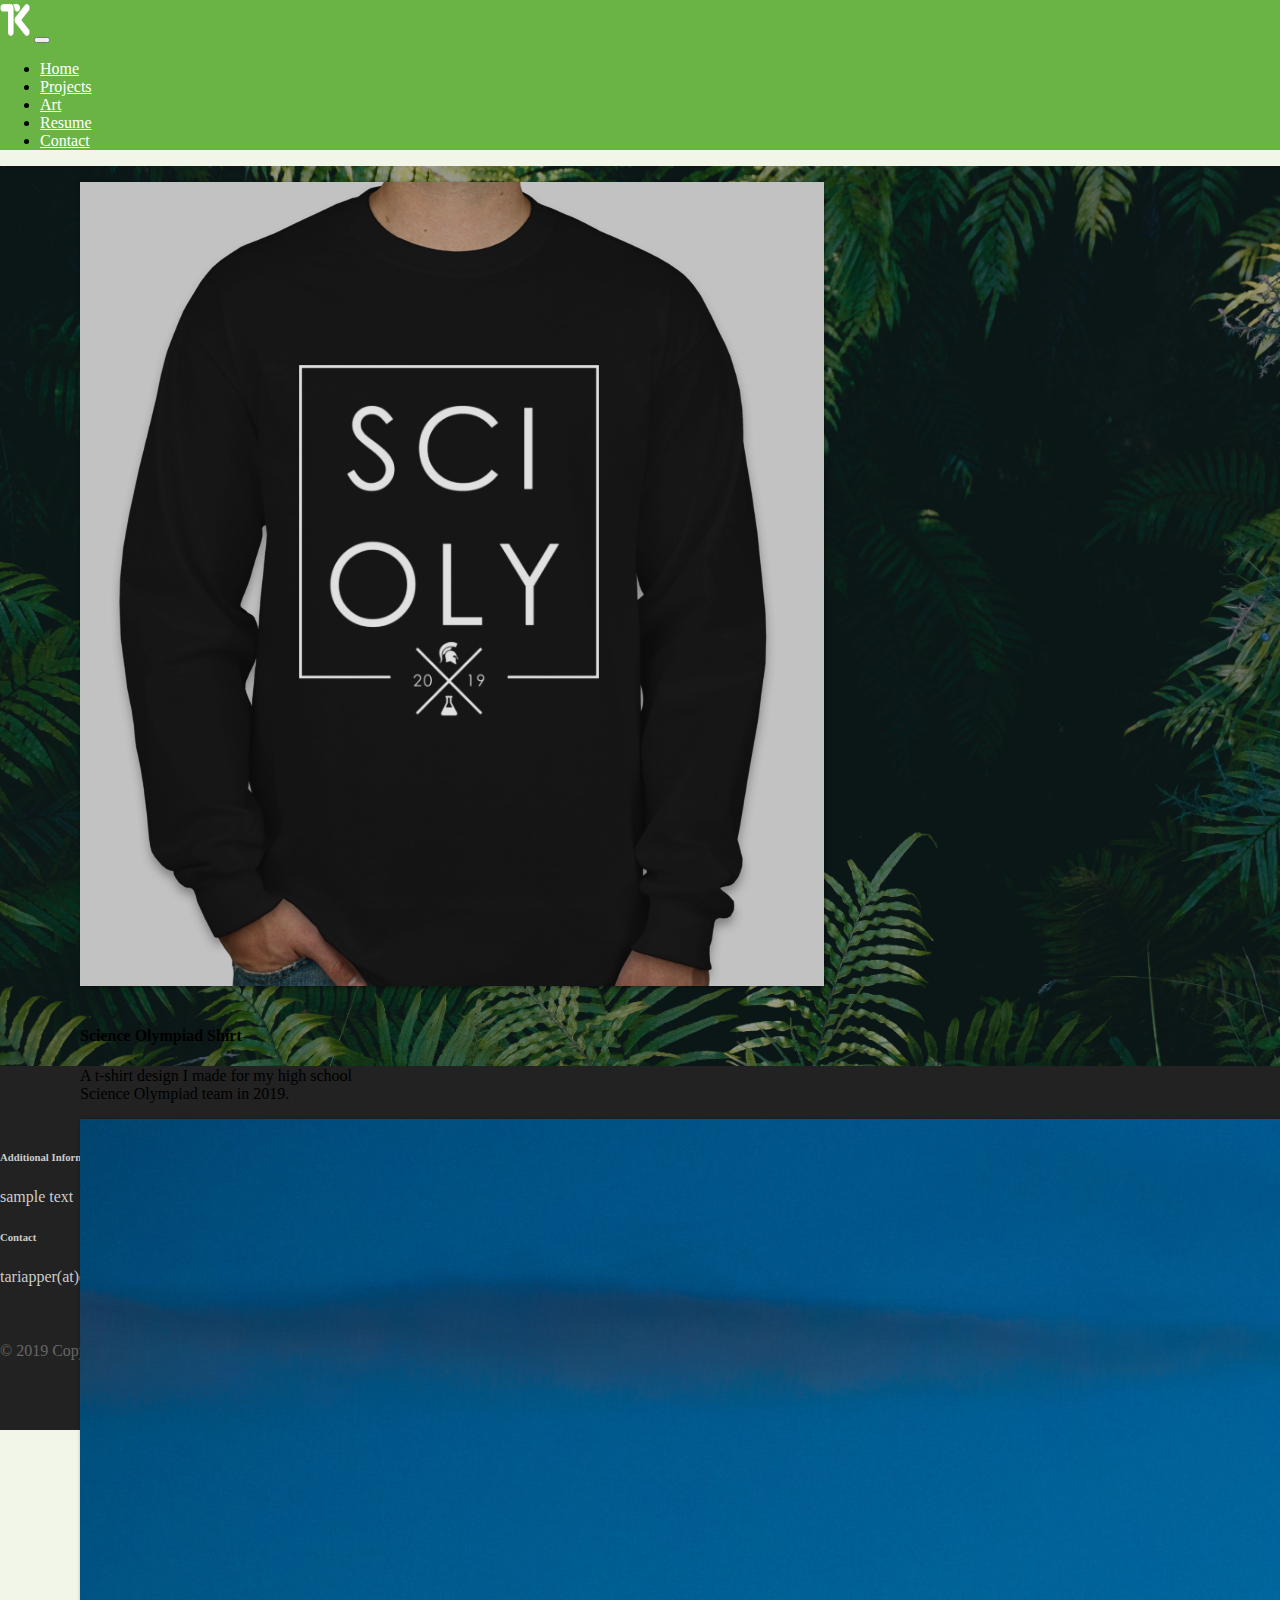
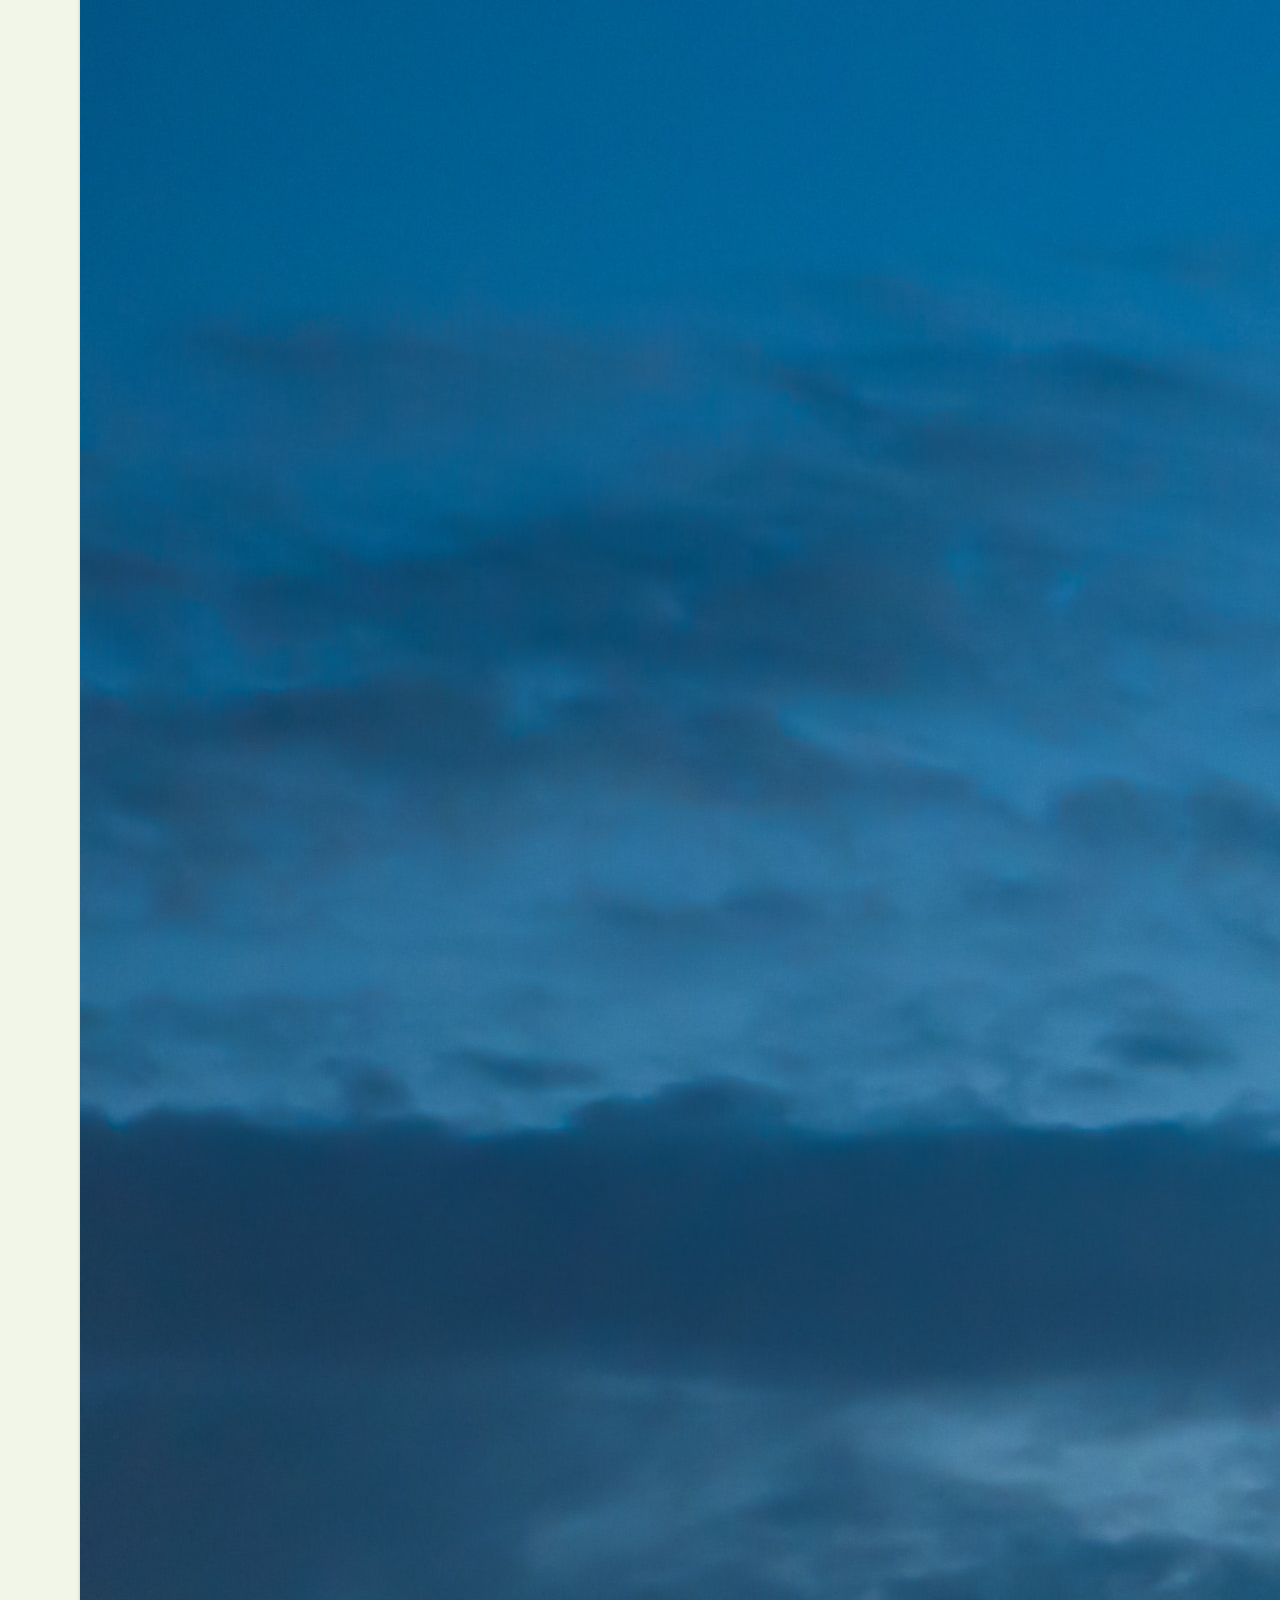
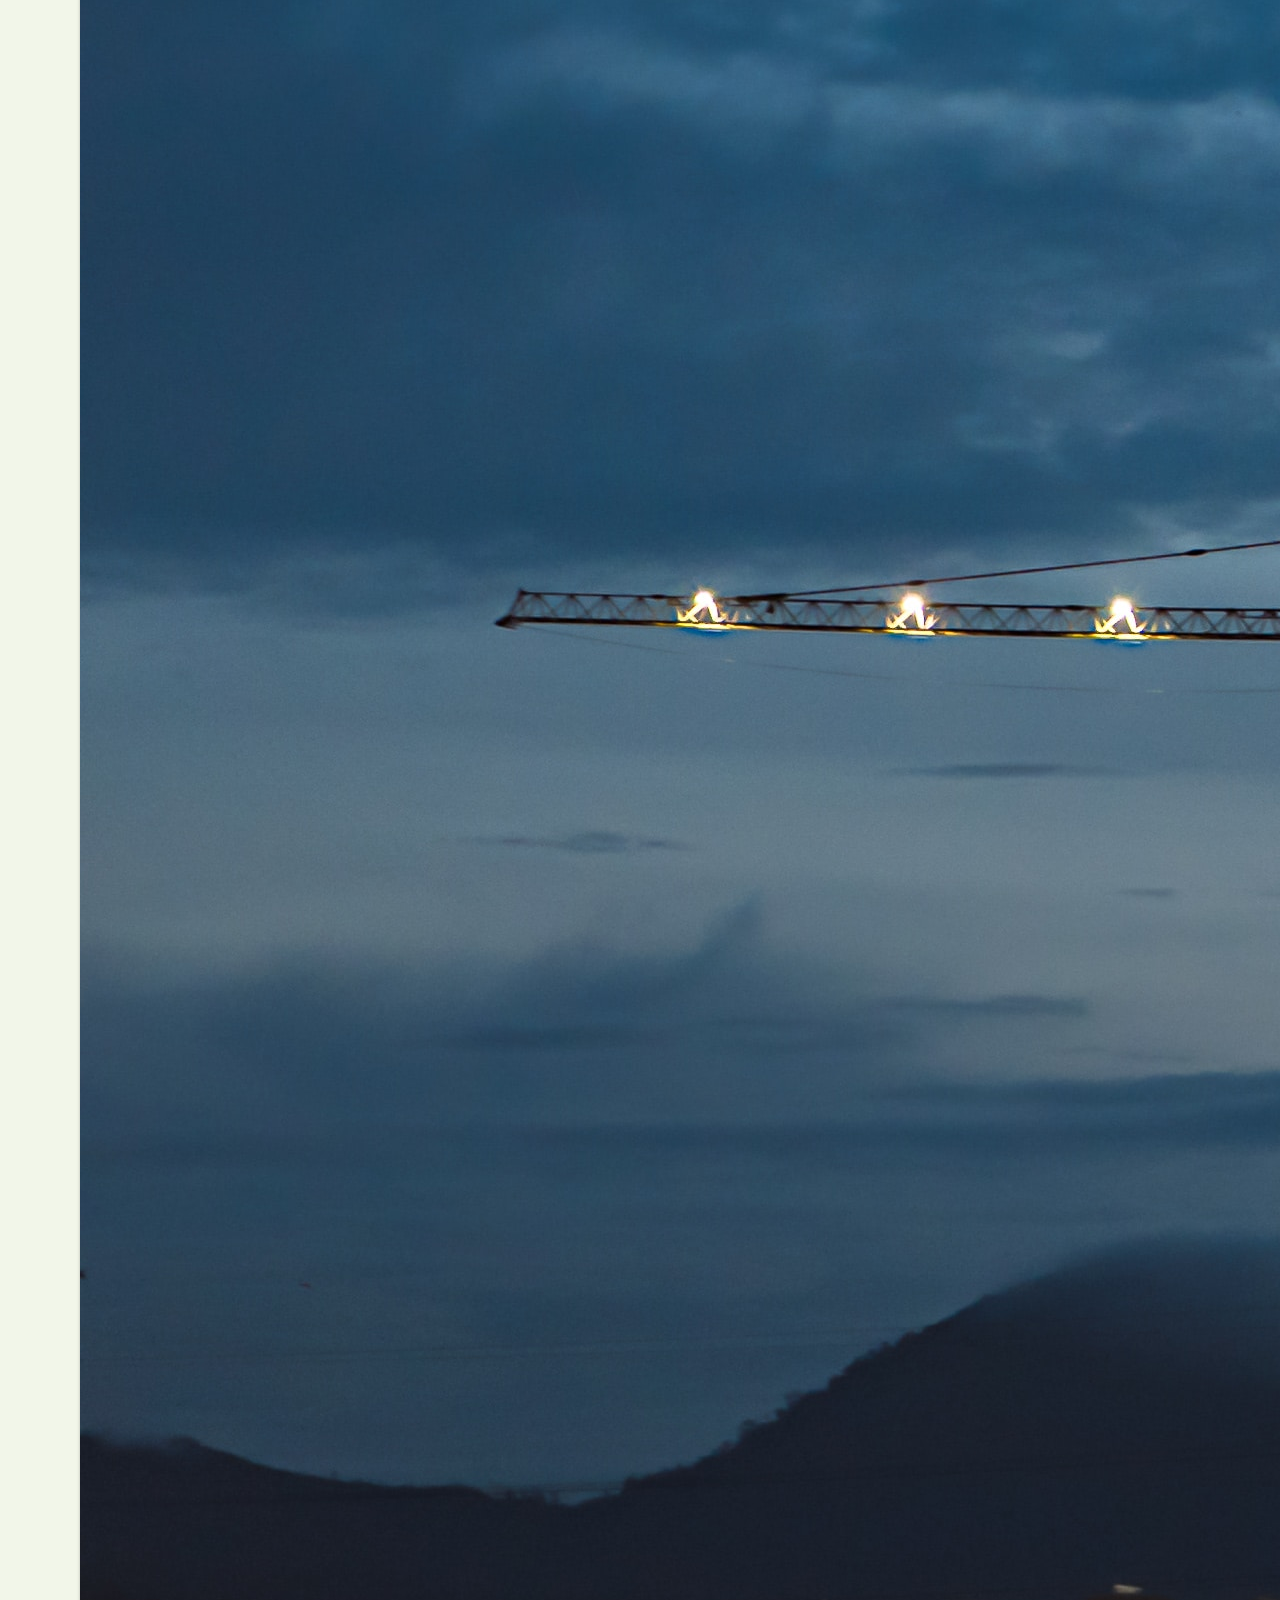
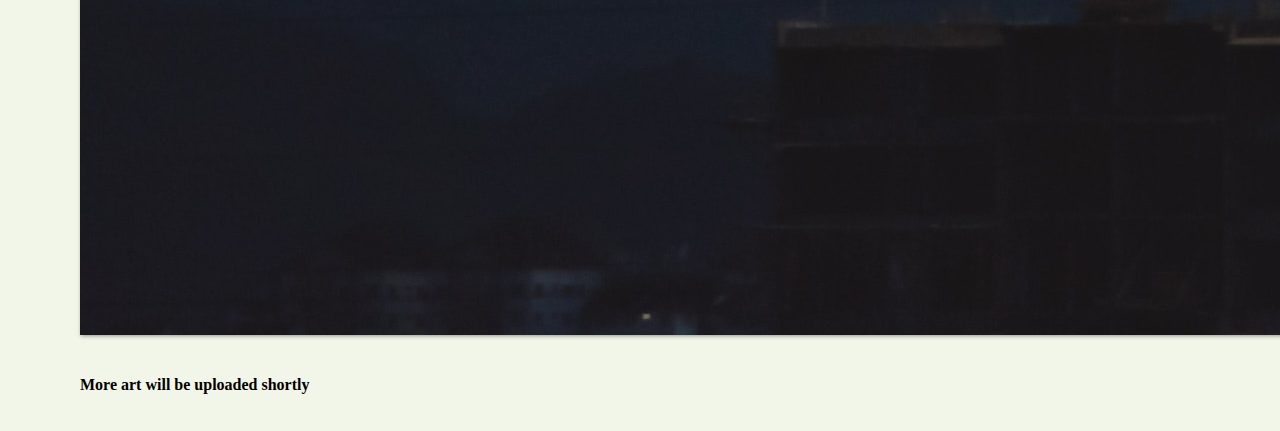
==== art.html @ a6d05938 "many changes" ====
<!DOCTYPE html>
<html lang="en">
<head>

	<title>My Portfolio</title>
	<meta charset="utf-8">
	<meta name="viewport"  content="width=device-width", intial-scale=1>
	<link rel="stylesheet" href="https://stackpath.bootstrapcdn.com/bootstrap/4.1.3/css/bootstrap.min.css" integrity="sha384-MCw98/SFnGE8fJT3GXwEOngsV7Zt27NXFoaoApmYm81iuXoPkFOJwJ8ERdknLPMO" crossorigin="anonymous">
	<link rel="stylesheet" type="text/css" href="main.css">

</head>

<body>
	<!--TODO: put navbar in hamburger button-->
	<nav class="navbar navbar-fixed-top navbar-expand-md">
	<img class="navbar-brand" src="images/logo.png" width="30" height="40" alt="">
	  <button class="navbar-toggler navbar-dark" type="button" data-toggle="collapse" data-target="#main-navigation">
	    <span class="navbar-toggler-icon"></span>
	  </button>
	  <div class="collapse navbar-collapse" id="main-navigation">
	    <ul class="navbar-nav">
	      <li class="nav-item">
	        <a class="nav-link" href="index.html">Home</a>
	      </li>
	      <li class="nav-item">
	        <a class="nav-link" href="projects.html">Projects</a>
	      </li>
	      <li class="nav-item">
	        <a class="nav-link" href="art.html">Art</a>
	      </li>
	      <li class="nav-item">
	        <a class="nav-link" href="resume/tariq_kariapper-resume.pdf" target="blank">Resume</a>
	      </li>
	      <li class="nav-item">
	        <a class="nav-link" href="#">Contact</a>
	      </li>
	    </ul>
	  </div>
	</nav>	

	<header class="page-header header container-fluid">
		<div class="overlay"></div>
		<div class="container features">
		 	<div class="row">
		    <div class="container">
			    <div class="row">
			        <div class="col-sm-4">
			        	<div class="card" style="width: 18rem;">
					 		<img class="card-img-top" src="images/scioly.png" alt="Card image cap">
					  		<div class="card-body">
					    		<h4 class="card-text">Science Olympiad Shirt</h4>
					    		<p class="card-text">A t-shirt design I made for my high school Science Olympiad team in 2019.</p>
			  				</div>
						</div>
					</div>
		        	<div class="col-sm-4">
		        	<div class="col-sm-4">
			        	<div class="card" style="width: 18rem;">
					 		<img class="card-img-top" src="images/construction.jpg" alt="Card image cap">
					  		<div class="card-body">
					    		<h4 class="card-text">More art will be uploaded shortly</h4>
			  				</div>
						</div>
					</div>
					<!--</div>
		        	<div class="col-sm-4">
		        		<div class="col-sm-4">
			        		<div class="card" style="width: 18rem;">
					 			<img class="card-img-top" src="" alt="Card image cap">
					  			<div class="card-body">
					    			<h4 class="card-text">heim fun run</h4>
					    			<a href="#" class="btn btn-primary">Source code</a>
				  				</div>
							</div>
						</div>
			       	</div>-->
		    </div>
			    <!--<div class="row">
			        <div class="col-sm-4"><p>sample text</p></div>
			        <div class="col-sm-4"><p>sample text</p></div>
			        <div class="col-sm-4"><p>sample text</p></div>
			    </div>-->
			</div>  
		</div> 
		</div>
	</header>

	

 	<footer class="page-footer">
		<div class="container">
			<div class="row">
				<div class="col-lg-8 col-md-8 col-sm-12">
					<h6 class="text-uppercase font-weight-bold">Additional Information</h6>
					<p>sample text</p>
				</div>
				<div class="col-lg-4 col-md-4 col-sm-12">
					<h6 class="text-uppercase font-weight-bold">Contact</h6>
					<p>tariapper(at)outlook.com</p>
				</div>
			</div>
		</div>
		<div class="footer-copyright text-center">© 2019 Copyright: Tariq Kariapper</div>
	</footer>

<script src="https://code.jquery.com/jquery-3.3.1.slim.min.js" integrity="sha384-q8i/X+965DzO0rT7abK41JStQIAqVgRVzpbzo5smXKp4YfRvH+8abtTE1Pi6jizo" crossorigin="anonymous"></script>
<script src="https://stackpath.bootstrapcdn.com/bootstrap/4.1.3/js/bootstrap.min.js" integrity="sha384-ChfqqxuZUCnJSK3+MXmPNIyE6ZbWh2IMqE241rYiqJxyMiZ6OW/JmZQ5stwEULTy" crossorigin="anonymous"></script>
<script src="main.js"></script>
</body>
</html>
---- main.css ----
body {
  padding: 0;
  margin: 0;
  background: #f2f6e9;
}
/*--- navigation bar ---*/
.navbar {
  background:#6ab446;
}
.nav-link,
.navbar-brand {
  color: #fff;
  cursor: pointer;
}
.nav-link {
  margin-right: 1em !important;
}
.nav-link:hover {
  color: #000;
}
.navbar-collapse {
  justify-content: flex-end;
}
.header {
  background-image: url('images/background.jpg');
  background-size: cover;
  background-position: center;
  position: relative;
}
.overlay {
  position: absolute;
  min-height: 100%;
  min-width: 100%;
  left: 0;
  top: 0;
  background: rgba(0, 0, 0, 0.3);
}
.description {
  left: 50%;
  position: absolute;
  top: 45%;
  transform: translate(-50%, -55%);
  text-align: center;
}
.description h1 {
  color: #6ab446;
}
.description p {
  color: #fff;
  font-size: 1.3rem;
  line-height: 1.5;
 } 
.description button {
  border:1px solid #6ab446;
  background:#6ab446;
  border-radius: 0;
  color:#fff;
}
.description button:hover {
  border:1px solid #fff;
  background:#fff;
  color:#000;
}
.features {
  margin: 0 4em 4em;
  padding: 1em;
  position: relative;
}
.feature-title {
  color: #333;
  font-size: 1.3rem;
  font-weight: 700;
  margin-bottom: 20px;
  text-transform: uppercase;
}
.features img {
  -webkit-box-shadow: 1px 1px 4px rgba(0, 0, 0, 0.4);
  -moz-box-shadow: 1px 1px 4px rgba(0, 0, 0, 0.4);
  box-shadow: 1px 1px 4px rgba(0, 0, 0, 0.4);
  margin-bottom: 16px;
}
.features .form-control,
.features input {
    border-radius: 0;
}
.features .btn {
  background-color: #589b37;
  border: 1px solid #589b37;
  color: #fff;
  margin-top: 20px;
}
.features .btn:hover {
  background-color: #333;
  border: 1px solid #333;
}
.page-footer {
  background-color: #222;
  color: #ccc;
  padding: 60px 0 30px;
}
.footer-copyright {
  color: #666;
  padding: 40px 0;
}
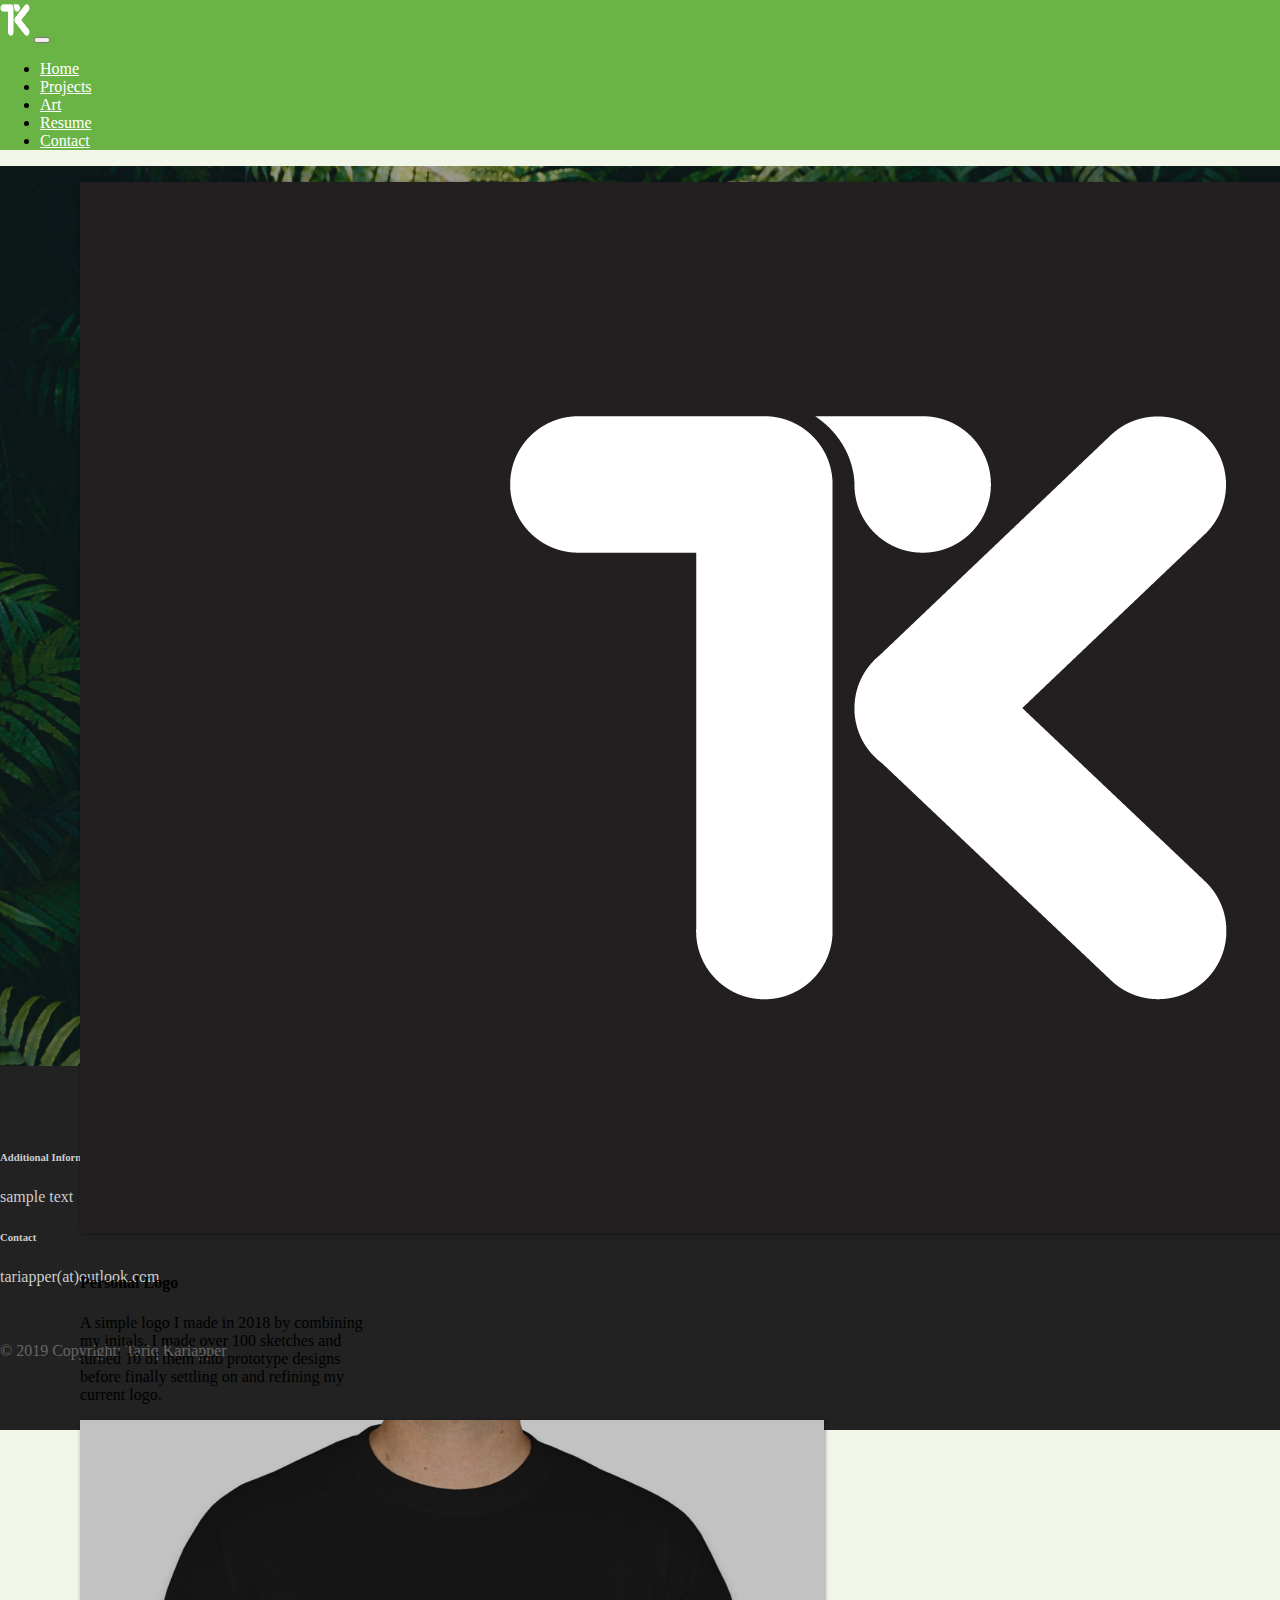
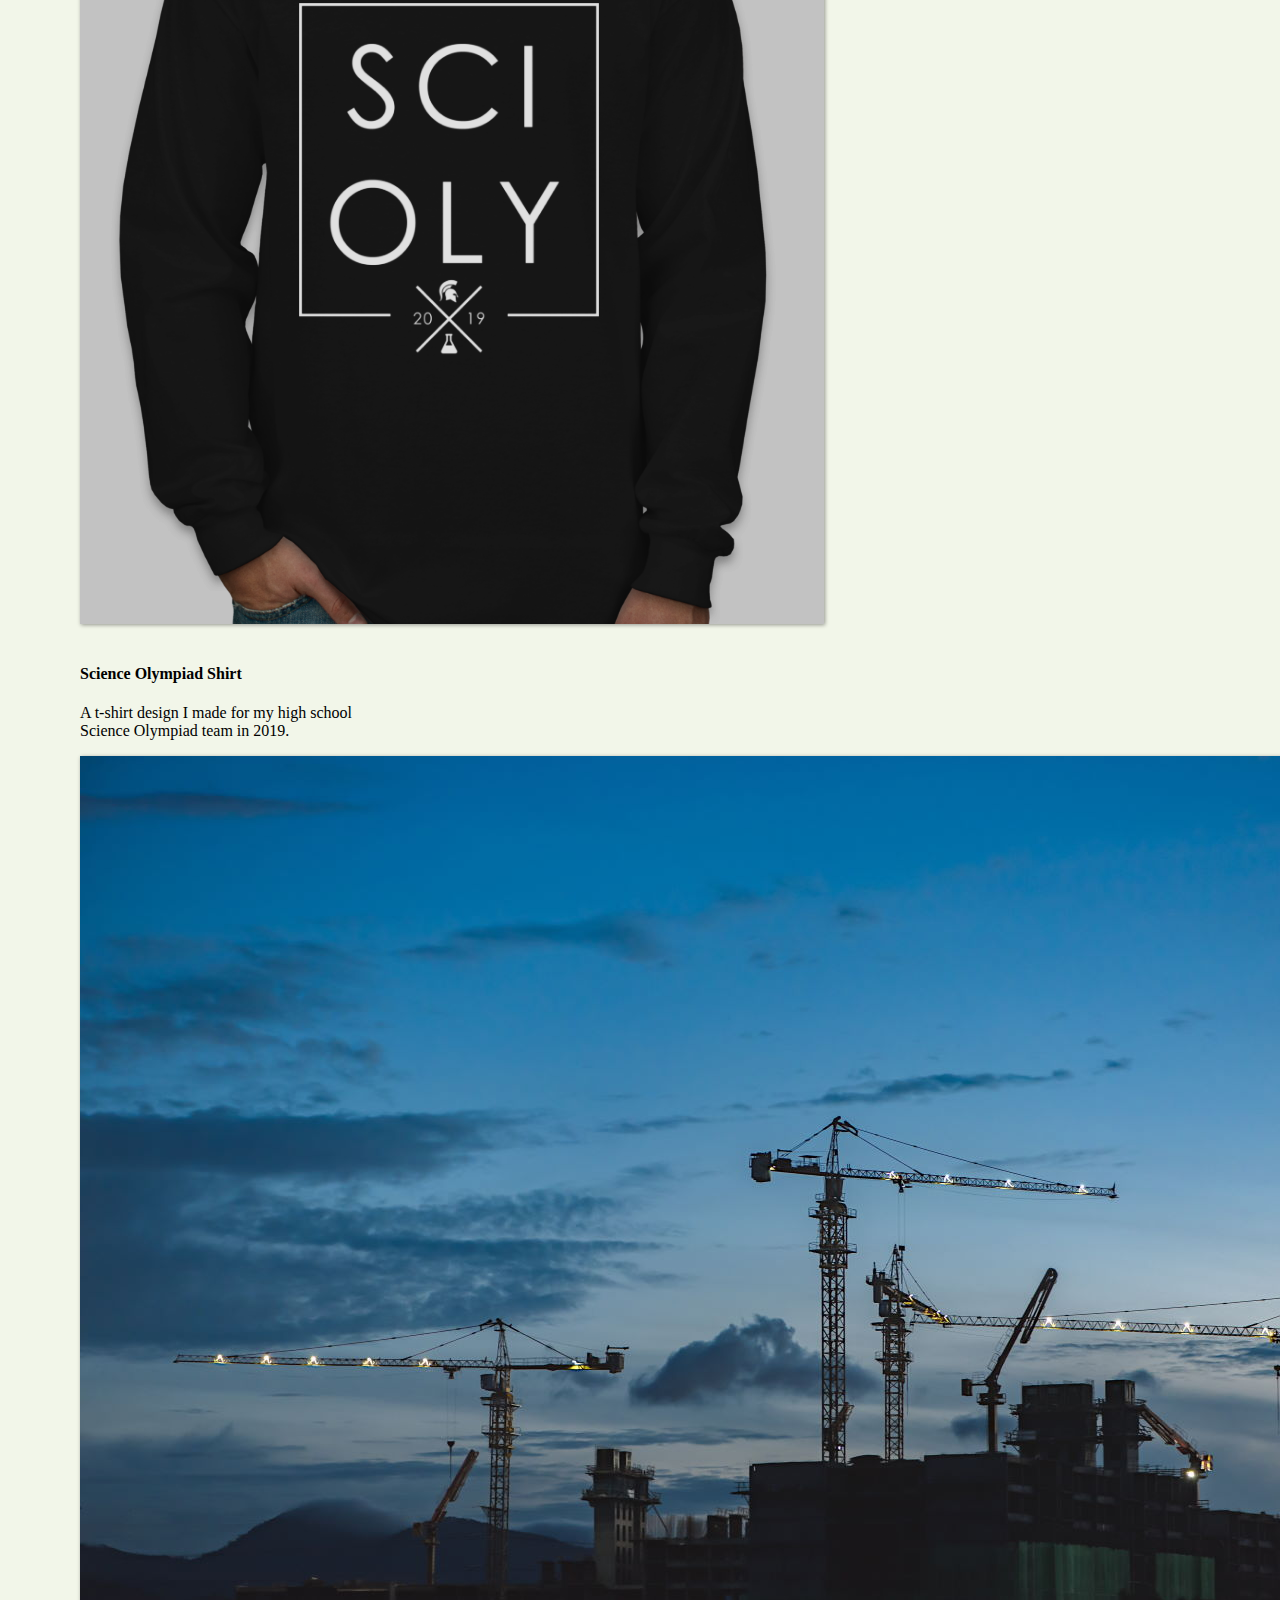
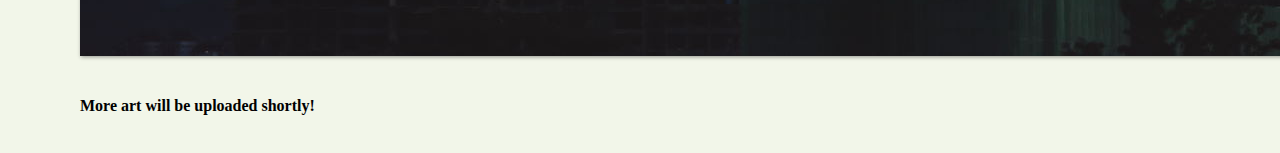
==== commit 8344b1de: "big brother" ====
--- a/art.html
+++ b/art.html
@@ -44,6 +44,15 @@
 		 	<div class="row">
 		    <div class="container">
 			    <div class="row">
+			    	<div class="col-sm-4">
+			        	<div class="card" style="width: 18rem;">
+					 		<img class="card-img-top" src="images/logo_banner	.png" alt="Card image cap">
+					  		<div class="card-body">
+					    		<h4 class="card-text">Personal Logo</h4>
+					    		<p class="card-text">A simple logo I made in 2018 by combining my initals. I made over 100 sketches and turned 10 of them into prototype designs before finally settling on and refining my current logo.</p>
+			  				</div>
+						</div>
+					</div>
 			        <div class="col-sm-4">
 			        	<div class="card" style="width: 18rem;">
 					 		<img class="card-img-top" src="images/scioly.png" alt="Card image cap">
@@ -58,7 +67,7 @@
 			        	<div class="card" style="width: 18rem;">
 					 		<img class="card-img-top" src="images/construction.jpg" alt="Card image cap">
 					  		<div class="card-body">
-					    		<h4 class="card-text">More art will be uploaded shortly</h4>
+					    		<h4 class="card-text">More art will be uploaded shortly!</h4>
 			  				</div>
 						</div>
 					</div>
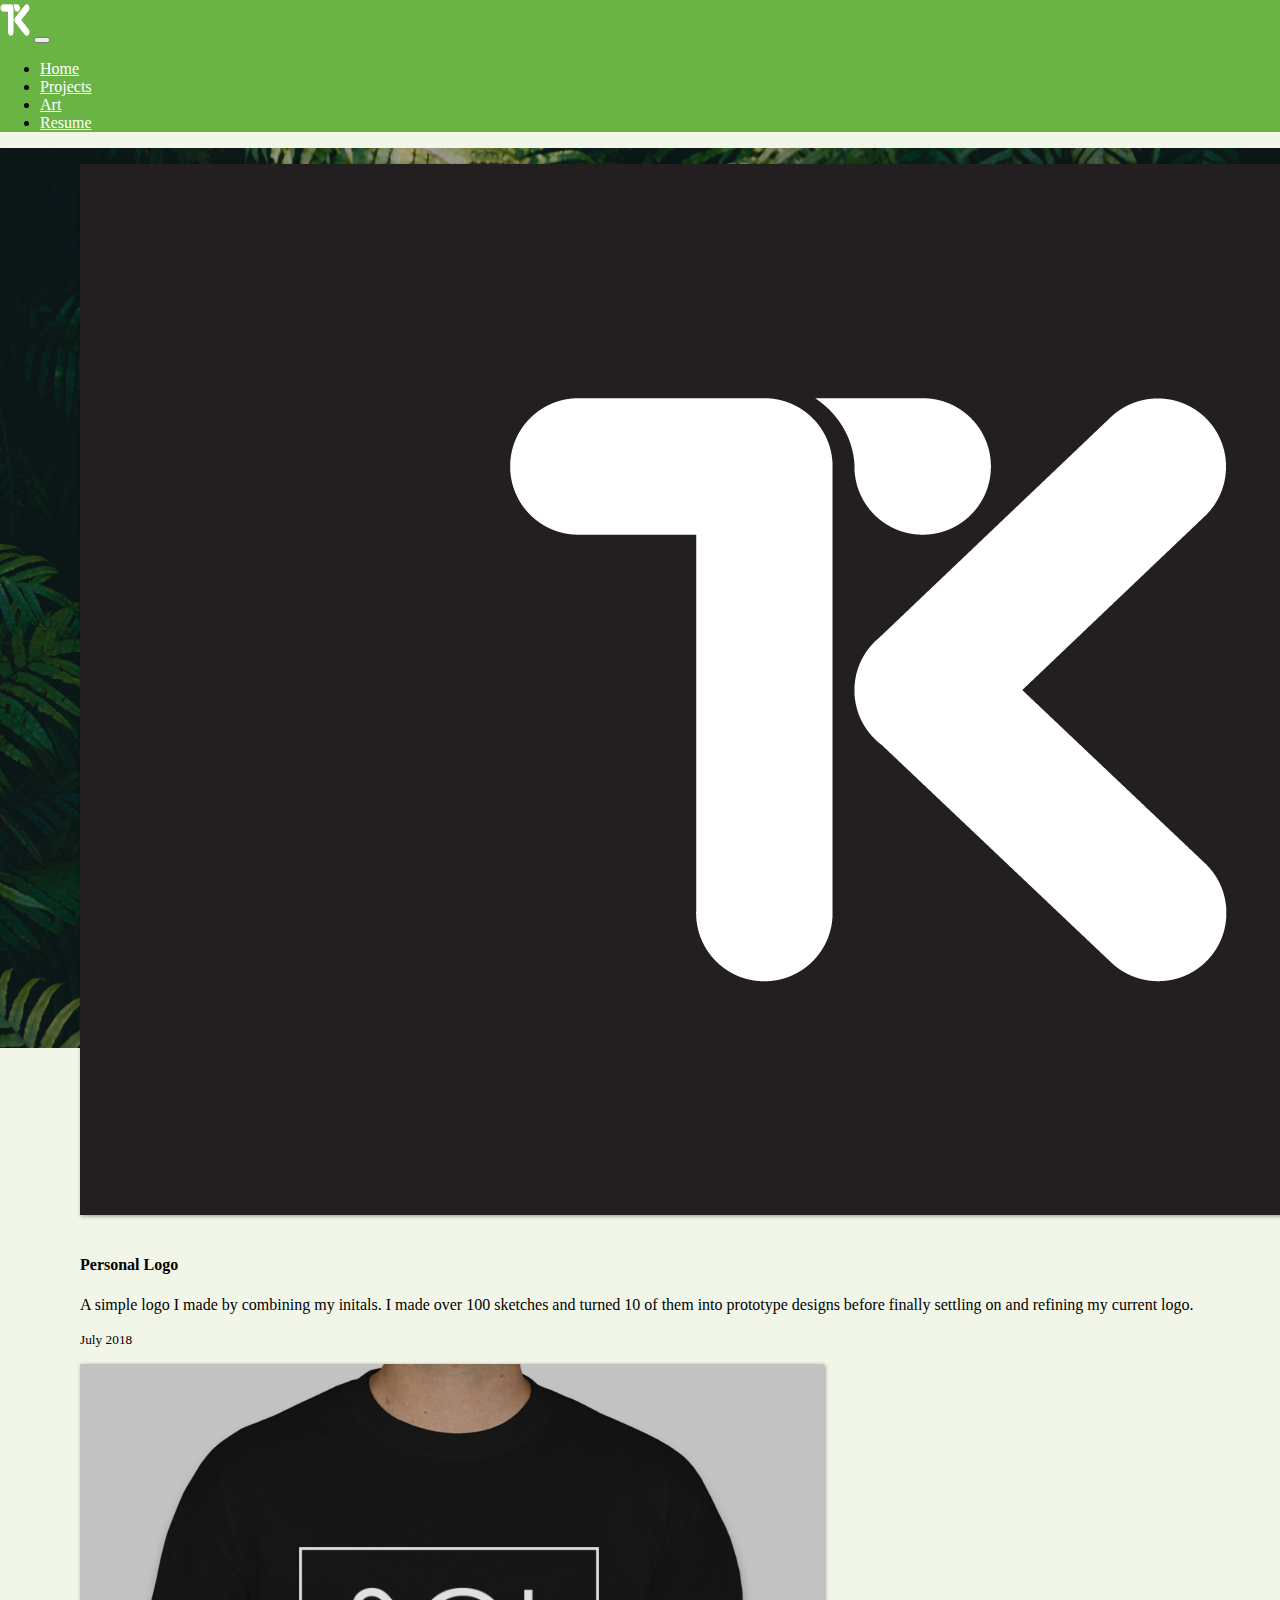
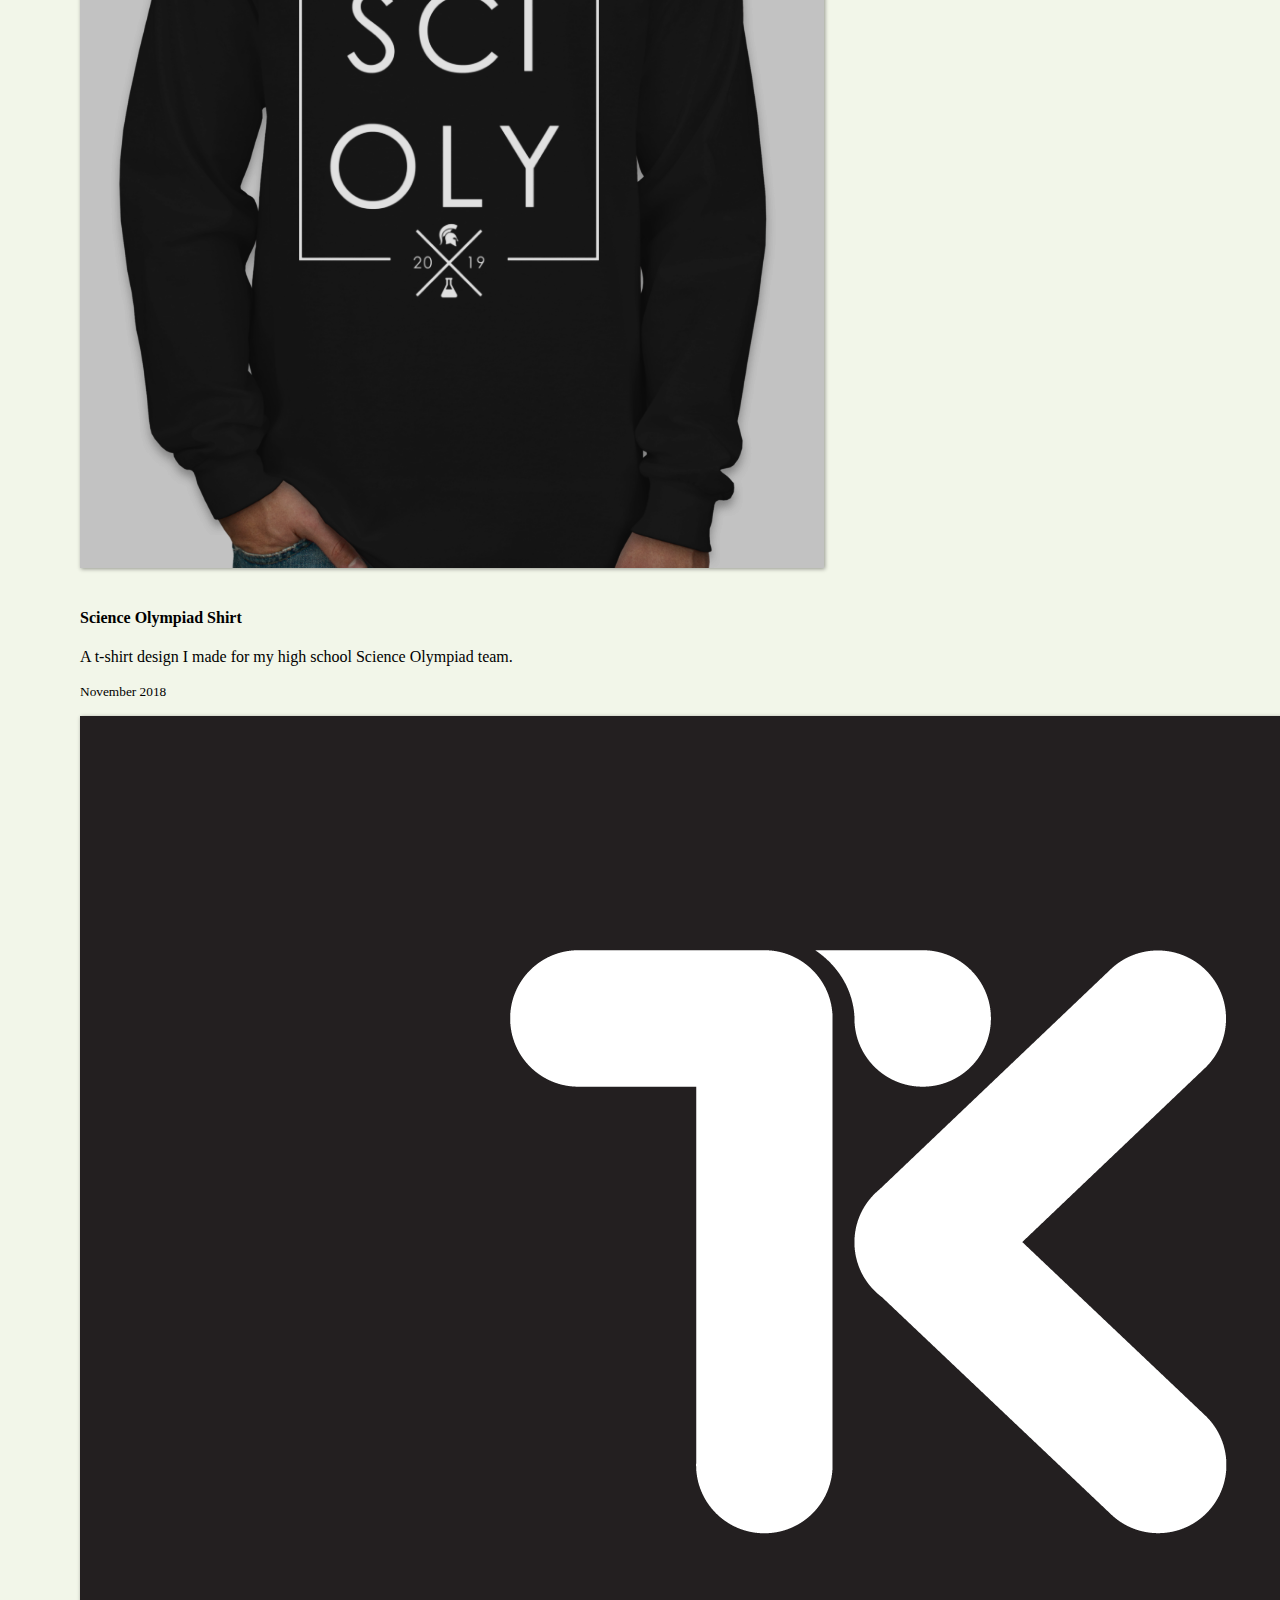
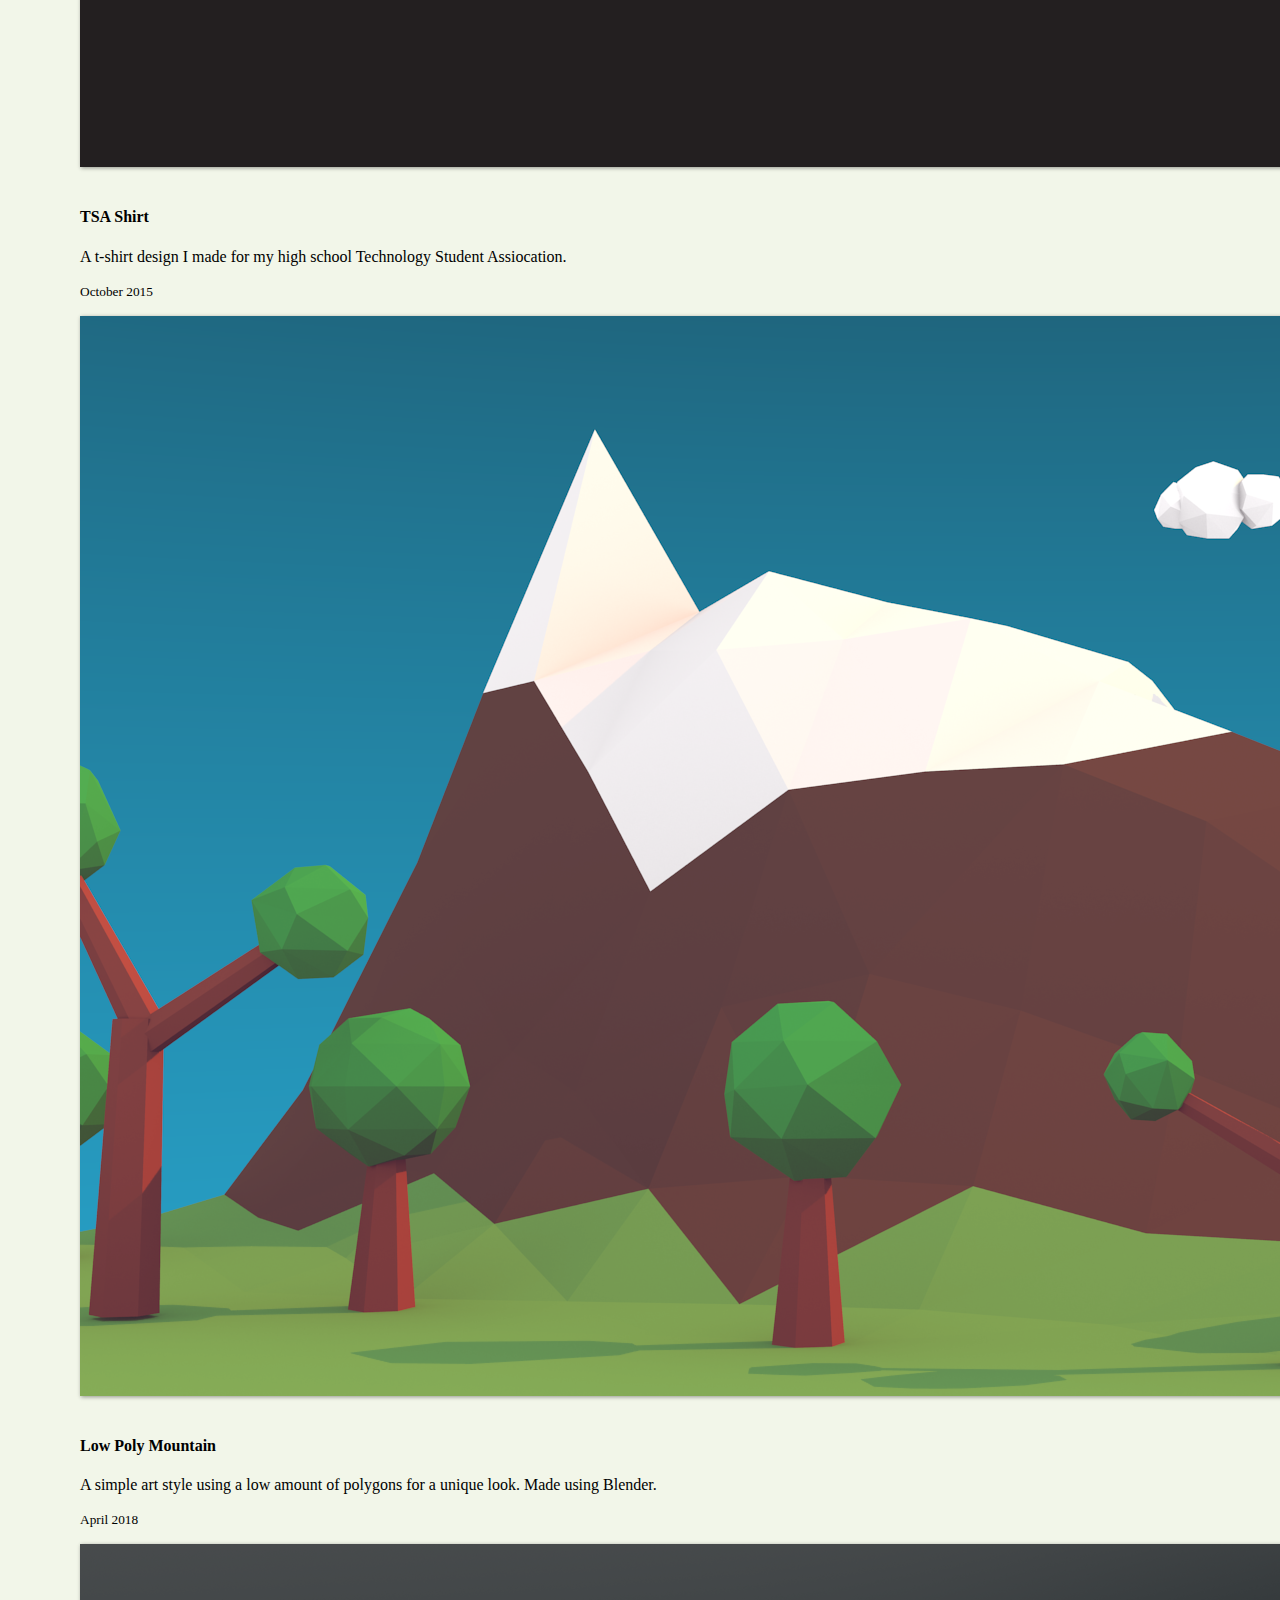
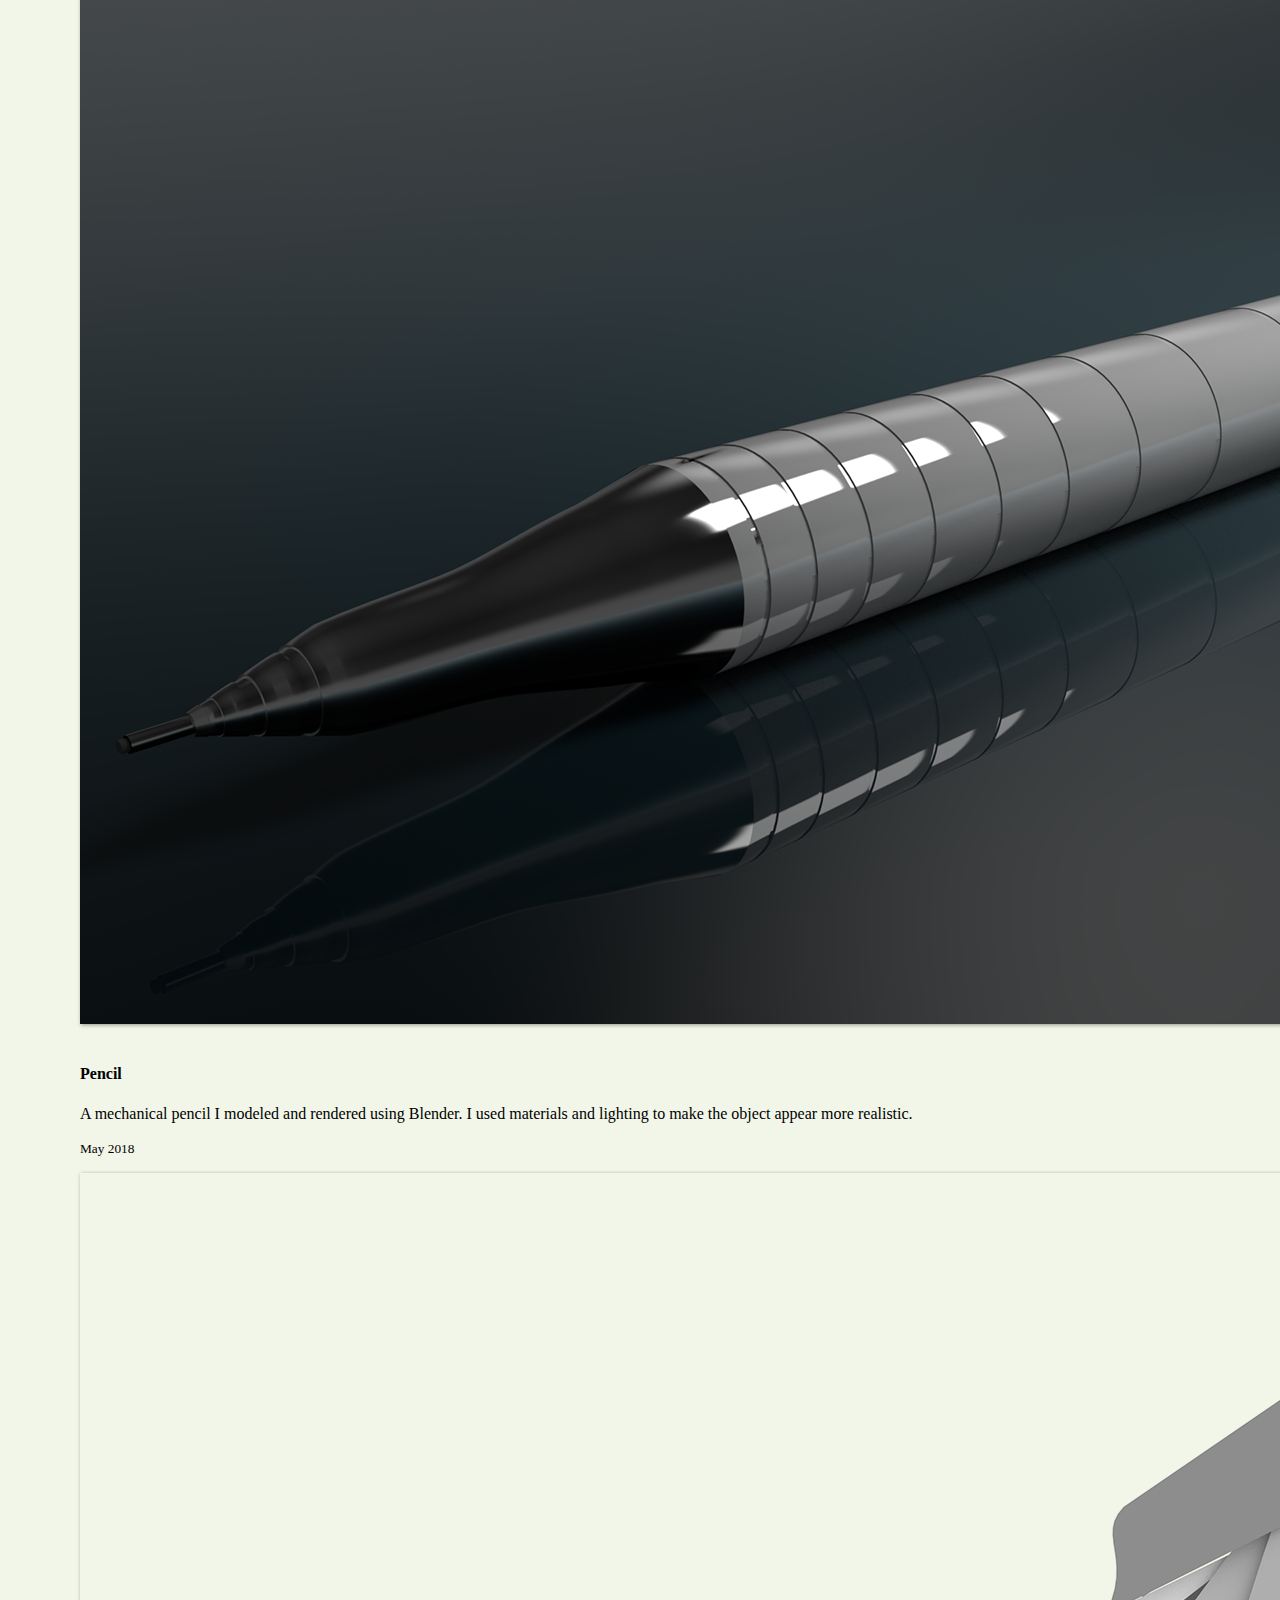
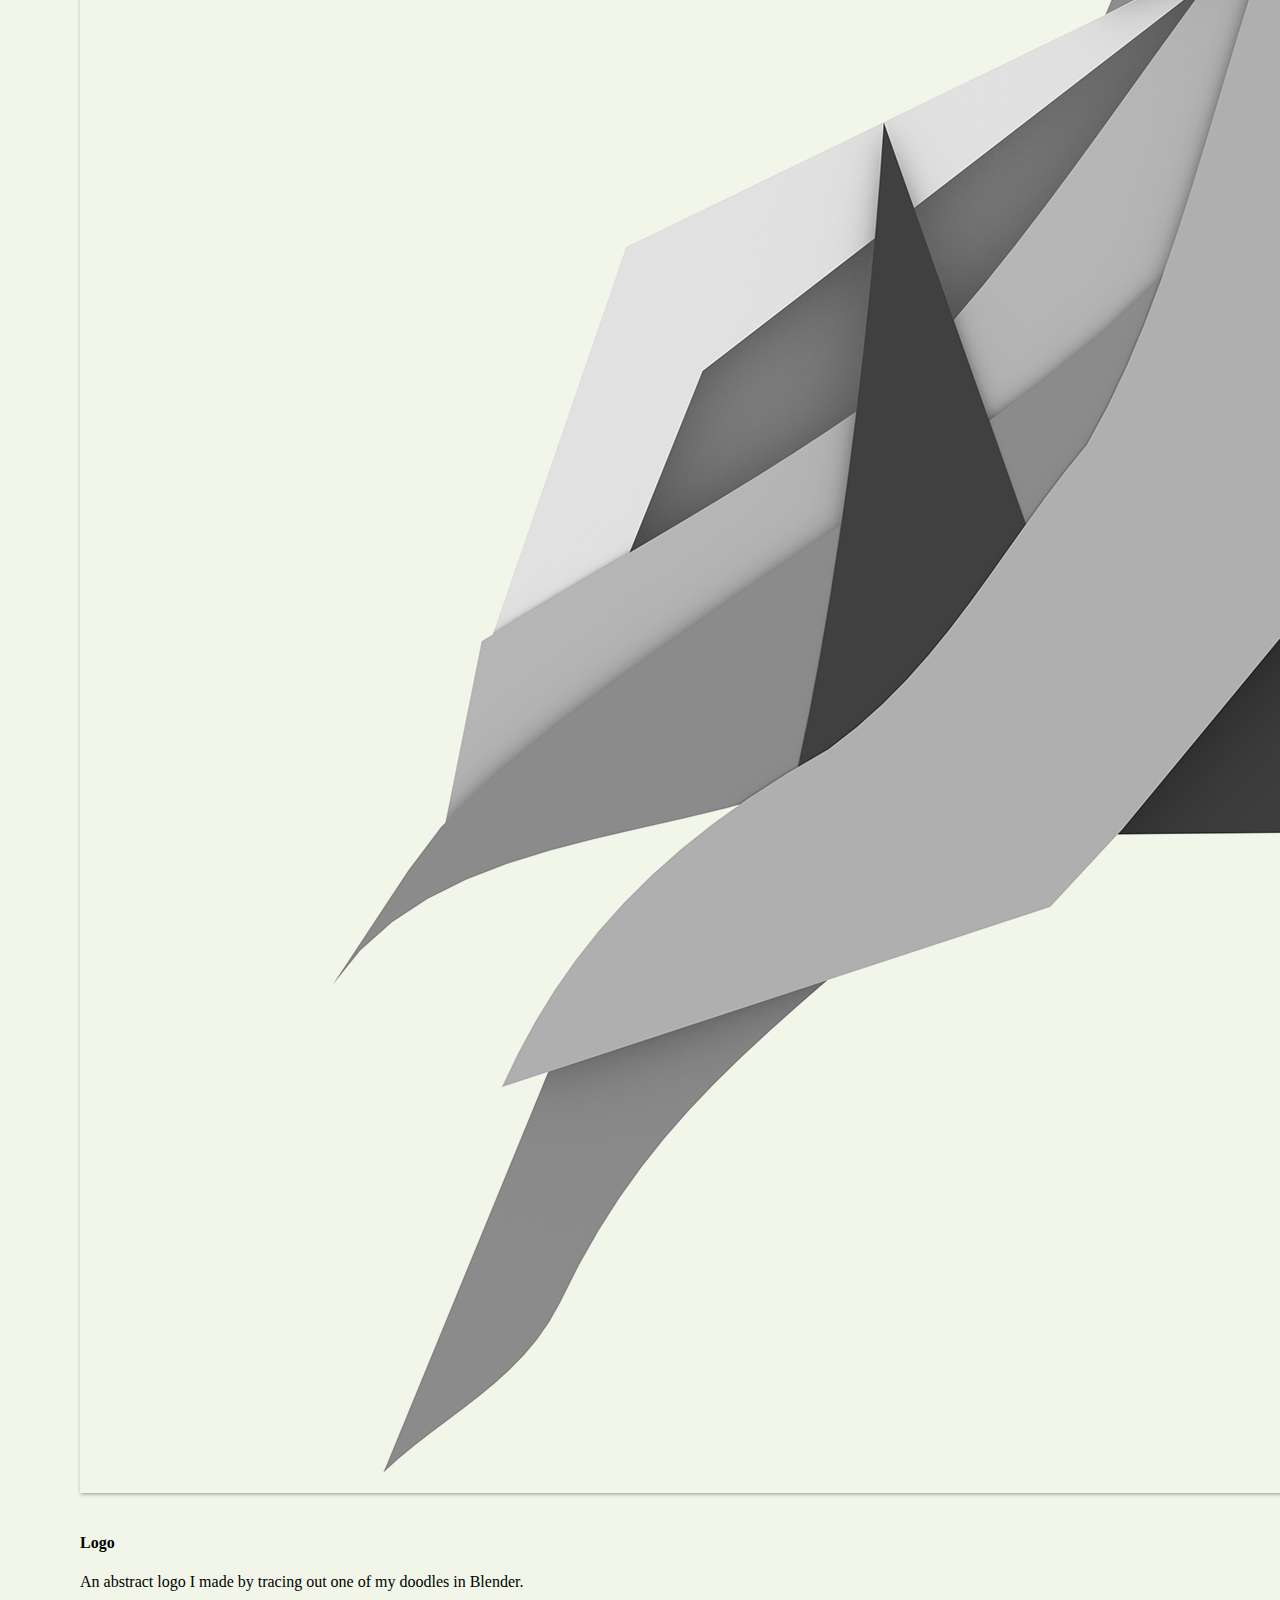
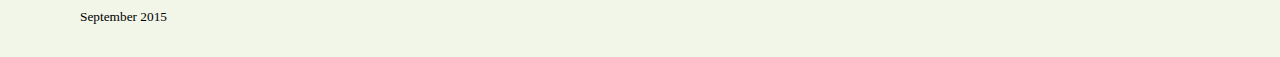
==== commit 6ba38fbe: "improvements to coding efficency" ====
--- a/art.html
+++ b/art.html
@@ -1,119 +1,94 @@
 <!DOCTYPE html>
 <html lang="en">
 <head>
-
-	<title>My Portfolio</title>
+	<div id="track"></div>
+	<script>
+		$("#track").load("gtrack.html");
+	</script>
+	<title>My Portfolio - Art</title>
 	<meta charset="utf-8">
 	<meta name="viewport"  content="width=device-width", intial-scale=1>
 	<link rel="stylesheet" href="https://stackpath.bootstrapcdn.com/bootstrap/4.1.3/css/bootstrap.min.css" integrity="sha384-MCw98/SFnGE8fJT3GXwEOngsV7Zt27NXFoaoApmYm81iuXoPkFOJwJ8ERdknLPMO" crossorigin="anonymous">
 	<link rel="stylesheet" type="text/css" href="main.css">
-
+	<script src="https://ajax.googleapis.com/ajax/libs/jquery/3.4.1/jquery.min.js"></script>
 </head>
 
 <body>
-	<!--TODO: put navbar in hamburger button-->
-	<nav class="navbar navbar-fixed-top navbar-expand-md">
-	<img class="navbar-brand" src="images/logo.png" width="30" height="40" alt="">
-	  <button class="navbar-toggler navbar-dark" type="button" data-toggle="collapse" data-target="#main-navigation">
-	    <span class="navbar-toggler-icon"></span>
-	  </button>
-	  <div class="collapse navbar-collapse" id="main-navigation">
-	    <ul class="navbar-nav">
-	      <li class="nav-item">
-	        <a class="nav-link" href="index.html">Home</a>
-	      </li>
-	      <li class="nav-item">
-	        <a class="nav-link" href="projects.html">Projects</a>
-	      </li>
-	      <li class="nav-item">
-	        <a class="nav-link" href="art.html">Art</a>
-	      </li>
-	      <li class="nav-item">
-	        <a class="nav-link" href="resume/tariq_kariapper-resume.pdf" target="blank">Resume</a>
-	      </li>
-	      <li class="nav-item">
-	        <a class="nav-link" href="#">Contact</a>
-	      </li>
-	    </ul>
-	  </div>
-	</nav>	
-
+	<div id="header"></div>
+	<script>
+		$("#header").load("header.html");
+	</script>
 	<header class="page-header header container-fluid">
 		<div class="overlay"></div>
 		<div class="container features">
 		 	<div class="row">
 		    <div class="container">
 			    <div class="row">
-			    	<div class="col-sm-4">
-			        	<div class="card" style="width: 18rem;">
-					 		<img class="card-img-top" src="images/logo_banner	.png" alt="Card image cap">
-					  		<div class="card-body">
-					    		<h4 class="card-text">Personal Logo</h4>
-					    		<p class="card-text">A simple logo I made in 2018 by combining my initals. I made over 100 sketches and turned 10 of them into prototype designs before finally settling on and refining my current logo.</p>
-			  				</div>
-						</div>
-					</div>
-			        <div class="col-sm-4">
-			        	<div class="card" style="width: 18rem;">
-					 		<img class="card-img-top" src="images/scioly.png" alt="Card image cap">
-					  		<div class="card-body">
-					    		<h4 class="card-text">Science Olympiad Shirt</h4>
-					    		<p class="card-text">A t-shirt design I made for my high school Science Olympiad team in 2019.</p>
-			  				</div>
-						</div>
-					</div>
-		        	<div class="col-sm-4">
-		        	<div class="col-sm-4">
-			        	<div class="card" style="width: 18rem;">
-					 		<img class="card-img-top" src="images/construction.jpg" alt="Card image cap">
-					  		<div class="card-body">
-					    		<h4 class="card-text">More art will be uploaded shortly!</h4>
-			  				</div>
-						</div>
-					</div>
-					<!--</div>
-		        	<div class="col-sm-4">
-		        		<div class="col-sm-4">
-			        		<div class="card" style="width: 18rem;">
-					 			<img class="card-img-top" src="" alt="Card image cap">
-					  			<div class="card-body">
-					    			<h4 class="card-text">heim fun run</h4>
-					    			<a href="#" class="btn btn-primary">Source code</a>
-				  				</div>
+						<div class="card-columns">
+						  <div class="card">
+						    <img src="images/logo_banner.png" class="card-img-top" alt="">
+						    <div class="card-body">
+						      <h4 class="card-title">Personal Logo</h4>
+						      <p class="card-text">A simple logo I made by combining my initals. I made over 100 sketches and turned 10 of them into prototype designs before finally settling on and refining my current logo.</p>
+									<p class="card-text"><small class="text-muted">July 2018</small></p>
+						    </div>
+						  </div>
+							<div class="card">
+						    <img src="images/scioly.png" class="card-img-top" alt="">
+						    <div class="card-body">
+						      <h4 class="card-title">Science Olympiad Shirt</h4>
+						      <p class="card-text">A t-shirt design I made for my high school Science Olympiad team.</p>
+									<p class="card-text"><small class="text-muted">November 2018</small></p>
+						    </div>
+						  </div>
+							<div class="card">
+								<img src="images/logo_banner.png" class="card-img-top" alt="">
+								<div class="card-body">
+									<h4 class="card-title">TSA Shirt</h4>
+									<p class="card-text">A t-shirt design I made for my high school Technology Student Assiocation.</p>
+									<p class="card-text"><small class="text-muted">October 2015</small></p>
+								</div>
+							</div>
+							<div class="card">
+								<img src="images/lowpolym.png" class="card-img-top" alt="">
+								<div class="card-body">
+									<h4 class="card-title">Low Poly Mountain</h4>
+									<p class="card-text">A simple art style using a low amount of polygons for a unique look. Made using Blender.</p>
+									<p class="card-text"><small class="text-muted">April 2018</small></p>
+								</div>
+							</div>
+							<div class="card">
+								<img src="images/pencil.png" class="card-img-top" alt="">
+								<div class="card-body">
+									<h4 class="card-title">Pencil</h4>
+									<p class="card-text">A mechanical pencil I modeled and rendered using Blender. I used materials and lighting to make the object appear more realistic.</p>
+									<p class="card-text"><small class="text-muted">May 2018</small></p>
+								</div>
+							</div>
+							<div class="card">
+								<img src="images/rand_logo.png" class="card-img-top" alt="">
+								<div class="card-body">
+									<h4 class="card-title">Logo</h4>
+									<p class="card-text">An abstract logo I made by tracing out one of my doodles in Blender.</p>
+									<p class="card-text"><small class="text-muted">September 2015</small></p>
+								</div>
 							</div>
 						</div>
-			       	</div>-->
-		    </div>
-			    <!--<div class="row">
-			        <div class="col-sm-4"><p>sample text</p></div>
-			        <div class="col-sm-4"><p>sample text</p></div>
-			        <div class="col-sm-4"><p>sample text</p></div>
-			    </div>-->
-			</div>  
-		</div> 
-		</div>
+				</div>
+			</div>
 	</header>
 
-	
 
- 	<footer class="page-footer">
-		<div class="container">
-			<div class="row">
-				<div class="col-lg-8 col-md-8 col-sm-12">
-					<h6 class="text-uppercase font-weight-bold">Additional Information</h6>
-					<p>sample text</p>
-				</div>
-				<div class="col-lg-4 col-md-4 col-sm-12">
-					<h6 class="text-uppercase font-weight-bold">Contact</h6>
-					<p>tariapper(at)outlook.com</p>
-				</div>
-			</div>
-		</div>
-		<div class="footer-copyright text-center">© 2019 Copyright: Tariq Kariapper</div>
-	</footer>
+
+ 	<!--<footer class="page-footer">
+		<div id="footer"></div>
+		<script>
+			$("#footer").load("footer.html");
+		</script>
+	</footer>-->
 
 <script src="https://code.jquery.com/jquery-3.3.1.slim.min.js" integrity="sha384-q8i/X+965DzO0rT7abK41JStQIAqVgRVzpbzo5smXKp4YfRvH+8abtTE1Pi6jizo" crossorigin="anonymous"></script>
 <script src="https://stackpath.bootstrapcdn.com/bootstrap/4.1.3/js/bootstrap.min.js" integrity="sha384-ChfqqxuZUCnJSK3+MXmPNIyE6ZbWh2IMqE241rYiqJxyMiZ6OW/JmZQ5stwEULTy" crossorigin="anonymous"></script>
 <script src="main.js"></script>
 </body>
-</html>+</html>
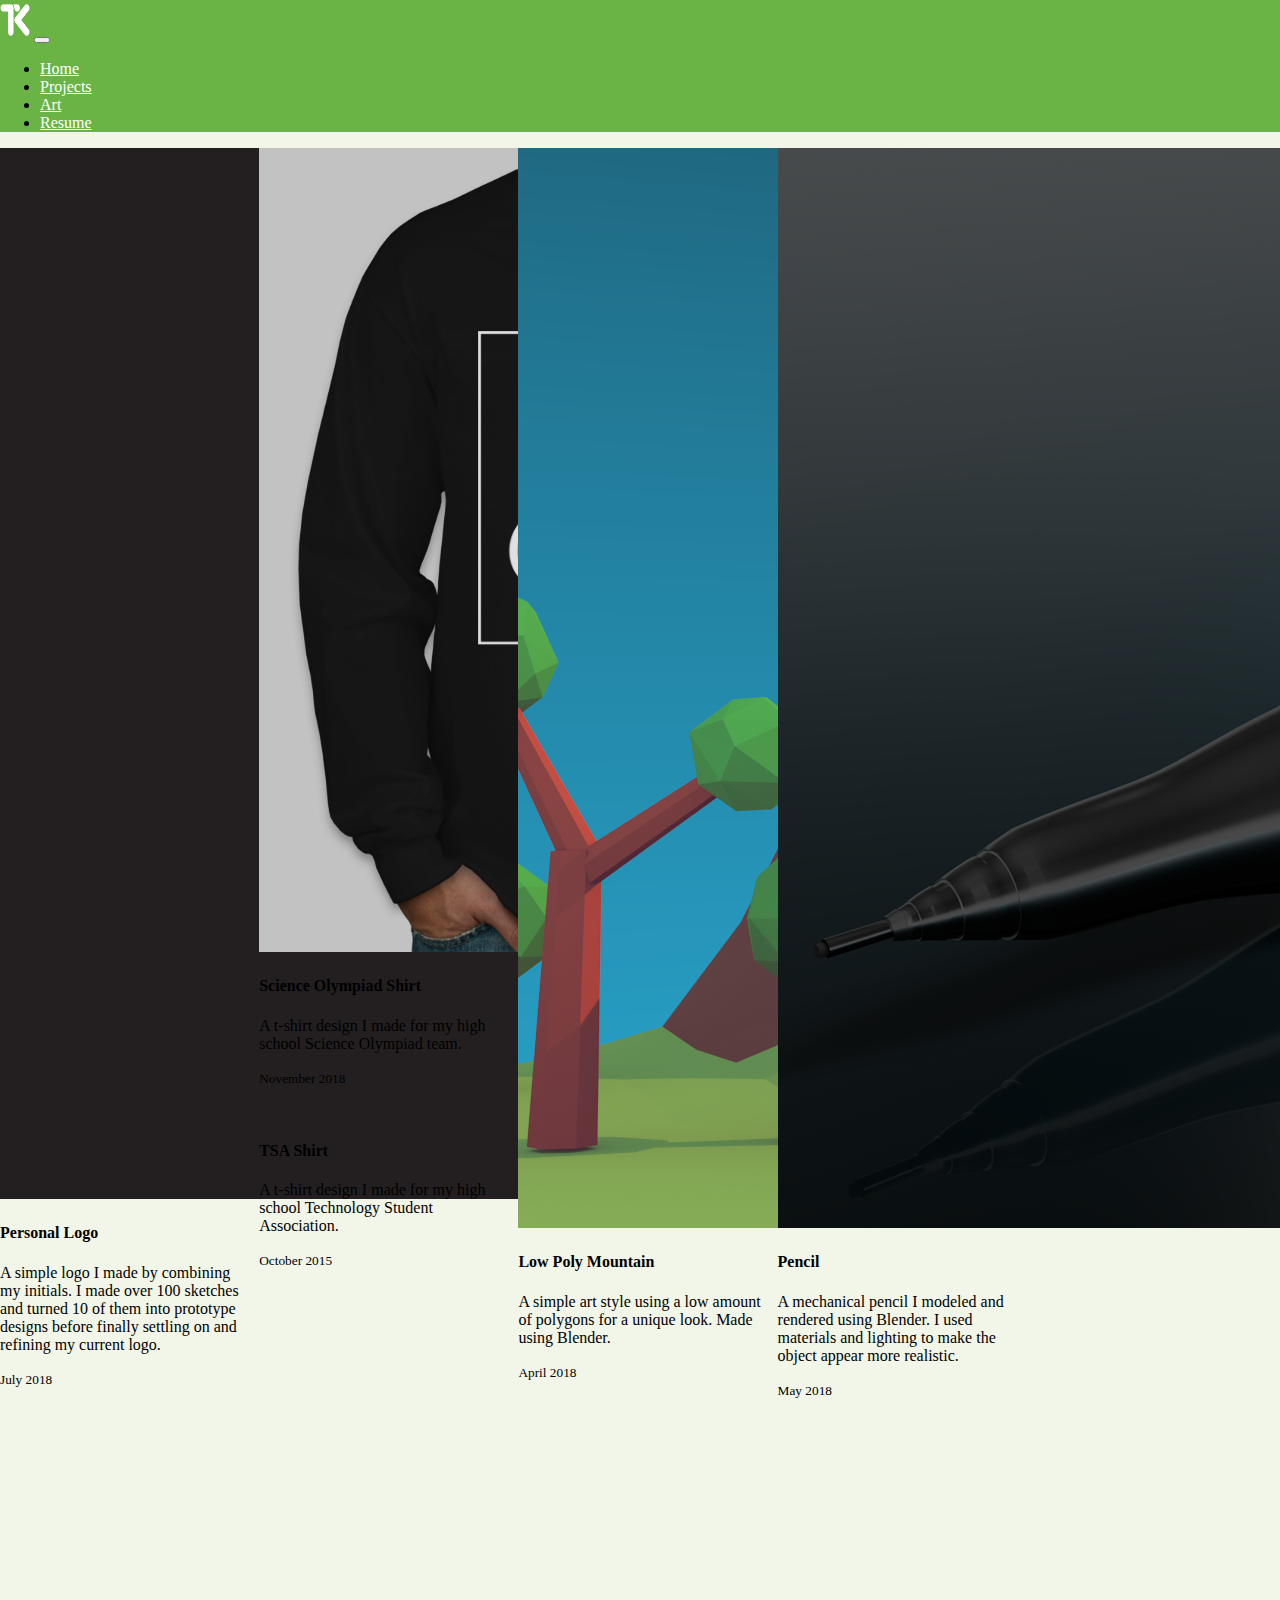
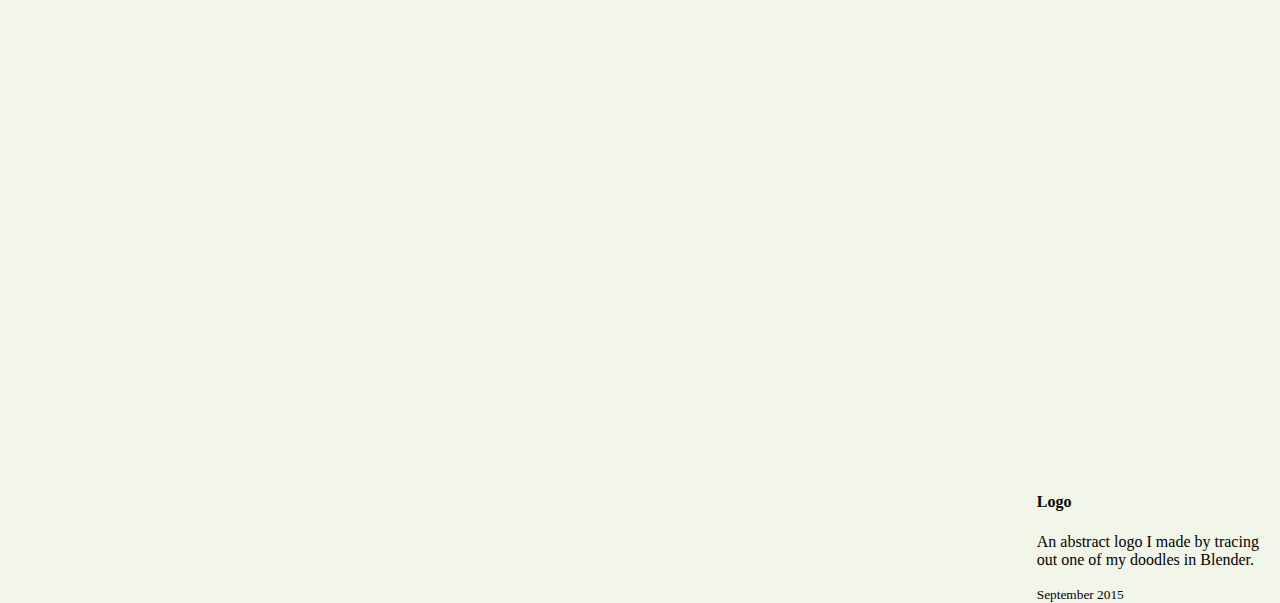
==== commit cc3f45a1: "fixed layout on art TODO: fix top margin in art tab" ====
--- a/art.html
+++ b/art.html
@@ -18,64 +18,58 @@
 	<script>
 		$("#header").load("header.html");
 	</script>
+
 	<header class="page-header header container-fluid">
-		<div class="overlay"></div>
-		<div class="container features">
-		 	<div class="row">
-		    <div class="container">
-			    <div class="row">
-						<div class="card-columns">
-						  <div class="card">
-						    <img src="images/logo_banner.png" class="card-img-top" alt="">
-						    <div class="card-body">
-						      <h4 class="card-title">Personal Logo</h4>
-						      <p class="card-text">A simple logo I made by combining my initals. I made over 100 sketches and turned 10 of them into prototype designs before finally settling on and refining my current logo.</p>
-									<p class="card-text"><small class="text-muted">July 2018</small></p>
-						    </div>
-						  </div>
-							<div class="card">
-						    <img src="images/scioly.png" class="card-img-top" alt="">
-						    <div class="card-body">
-						      <h4 class="card-title">Science Olympiad Shirt</h4>
-						      <p class="card-text">A t-shirt design I made for my high school Science Olympiad team.</p>
-									<p class="card-text"><small class="text-muted">November 2018</small></p>
-						    </div>
-						  </div>
-							<div class="card">
-								<img src="images/logo_banner.png" class="card-img-top" alt="">
-								<div class="card-body">
-									<h4 class="card-title">TSA Shirt</h4>
-									<p class="card-text">A t-shirt design I made for my high school Technology Student Assiocation.</p>
-									<p class="card-text"><small class="text-muted">October 2015</small></p>
-								</div>
-							</div>
-							<div class="card">
-								<img src="images/lowpolym.png" class="card-img-top" alt="">
-								<div class="card-body">
-									<h4 class="card-title">Low Poly Mountain</h4>
-									<p class="card-text">A simple art style using a low amount of polygons for a unique look. Made using Blender.</p>
-									<p class="card-text"><small class="text-muted">April 2018</small></p>
-								</div>
-							</div>
-							<div class="card">
-								<img src="images/pencil.png" class="card-img-top" alt="">
-								<div class="card-body">
-									<h4 class="card-title">Pencil</h4>
-									<p class="card-text">A mechanical pencil I modeled and rendered using Blender. I used materials and lighting to make the object appear more realistic.</p>
-									<p class="card-text"><small class="text-muted">May 2018</small></p>
-								</div>
-							</div>
-							<div class="card">
-								<img src="images/rand_logo.png" class="card-img-top" alt="">
-								<div class="card-body">
-									<h4 class="card-title">Logo</h4>
-									<p class="card-text">An abstract logo I made by tracing out one of my doodles in Blender.</p>
-									<p class="card-text"><small class="text-muted">September 2015</small></p>
-								</div>
-							</div>
-						</div>
+		<div class="card-columns">
+			<div class="card">
+				<img src="images/logo_banner.png" class="card-img-top" alt="">
+				<div class="card-body">
+					<h4 class="card-title">Personal Logo</h4>
+					<p class="card-text">A simple logo I made by combining my initials. I made over 100 sketches and turned 10 of them into prototype designs before finally settling on and refining my current logo.</p>
+					<p class="card-text"><small class="text-muted">July 2018</small></p>
+				</div>
+		  </div>
+			<div class="card">
+				<img src="images/scioly.png" class="card-img-top" alt="">
+				<div class="card-body">
+					<h4 class="card-title">Science Olympiad Shirt</h4>
+					<p class="card-text">A t-shirt design I made for my high school Science Olympiad team.</p>
+					<p class="card-text"><small class="text-muted">November 2018</small></p>
 				</div>
 			</div>
+			<div class="card">
+				<img src="#" class="card-img-top" alt="">
+				<div class="card-body">
+					<h4 class="card-title">TSA Shirt</h4>
+					<p class="card-text">A t-shirt design I made for my high school Technology Student Association.</p>
+					<p class="card-text"><small class="text-muted">October 2015</small></p>
+				</div>
+			</div>
+			<div class="card">
+				<img src="images/lowpolym.png" class="card-img-top" alt="">
+				<div class="card-body">
+					<h4 class="card-title">Low Poly Mountain</h4>
+					<p class="card-text">A simple art style using a low amount of polygons for a unique look. Made using Blender.</p>
+					<p class="card-text"><small class="text-muted">April 2018</small></p>
+				</div>
+			</div>
+			<div class="card">
+				<img src="images/pencil.png" class="card-img-top" alt="">
+				<div class="card-body">
+					<h4 class="card-title">Pencil</h4>
+					<p class="card-text">A mechanical pencil I modeled and rendered using Blender. I used materials and lighting to make the object appear more realistic.</p>
+					<p class="card-text"><small class="text-muted">May 2018</small></p>
+				</div>
+			</div>
+			<div class="card">
+				<img src="images/rand_logo.png" class="card-img-top" alt="">
+				<div class="card-body">
+					<h4 class="card-title">Logo</h4>
+					<p class="card-text">An abstract logo I made by tracing out one of my doodles in Blender.</p>
+					<p class="card-text"><small class="text-muted">September 2015</small></p>
+				</div>
+			</div>
+		</div>
 	</header>
 
 
@@ -87,8 +81,8 @@
 		</script>
 	</footer>-->
 
-<script src="https://code.jquery.com/jquery-3.3.1.slim.min.js" integrity="sha384-q8i/X+965DzO0rT7abK41JStQIAqVgRVzpbzo5smXKp4YfRvH+8abtTE1Pi6jizo" crossorigin="anonymous"></script>
-<script src="https://stackpath.bootstrapcdn.com/bootstrap/4.1.3/js/bootstrap.min.js" integrity="sha384-ChfqqxuZUCnJSK3+MXmPNIyE6ZbWh2IMqE241rYiqJxyMiZ6OW/JmZQ5stwEULTy" crossorigin="anonymous"></script>
-<script src="main.js"></script>
+	<script src="https://code.jquery.com/jquery-3.3.1.slim.min.js" integrity="sha384-q8i/X+965DzO0rT7abK41JStQIAqVgRVzpbzo5smXKp4YfRvH+8abtTE1Pi6jizo" crossorigin="anonymous"></script>
+	<script src="https://stackpath.bootstrapcdn.com/bootstrap/4.1.3/js/bootstrap.min.js" integrity="sha384-ChfqqxuZUCnJSK3+MXmPNIyE6ZbWh2IMqE241rYiqJxyMiZ6OW/JmZQ5stwEULTy" crossorigin="anonymous"></script>
+	<script src="main.js"></script>
 </body>
 </html>
--- a/main.css
+++ b/main.css
@@ -49,7 +49,7 @@
   color: #fff;
   font-size: 1.3rem;
   line-height: 1.5;
- } 
+ }
 .description button {
   border:1px solid #6ab446;
   background:#6ab446;
@@ -93,6 +93,31 @@
   background-color: #333;
   border: 1px solid #333;
 }
+
+@media (min-width: 576px) {
+    .card-columns {
+        column-count: 2;
+    }
+}
+
+@media (min-width: 768px) {
+    .card-columns {
+        column-count: 3;
+    }
+}
+
+@media (min-width: 992px) {
+    .card-columns {
+        column-count: 4;
+    }
+}
+
+@media (min-width: 1200px) {
+    .card-columns {
+        column-count: 5;
+    }
+}
+
 .page-footer {
   background-color: #222;
   color: #ccc;
@@ -101,4 +126,4 @@
 .footer-copyright {
   color: #666;
   padding: 40px 0;
-}+}
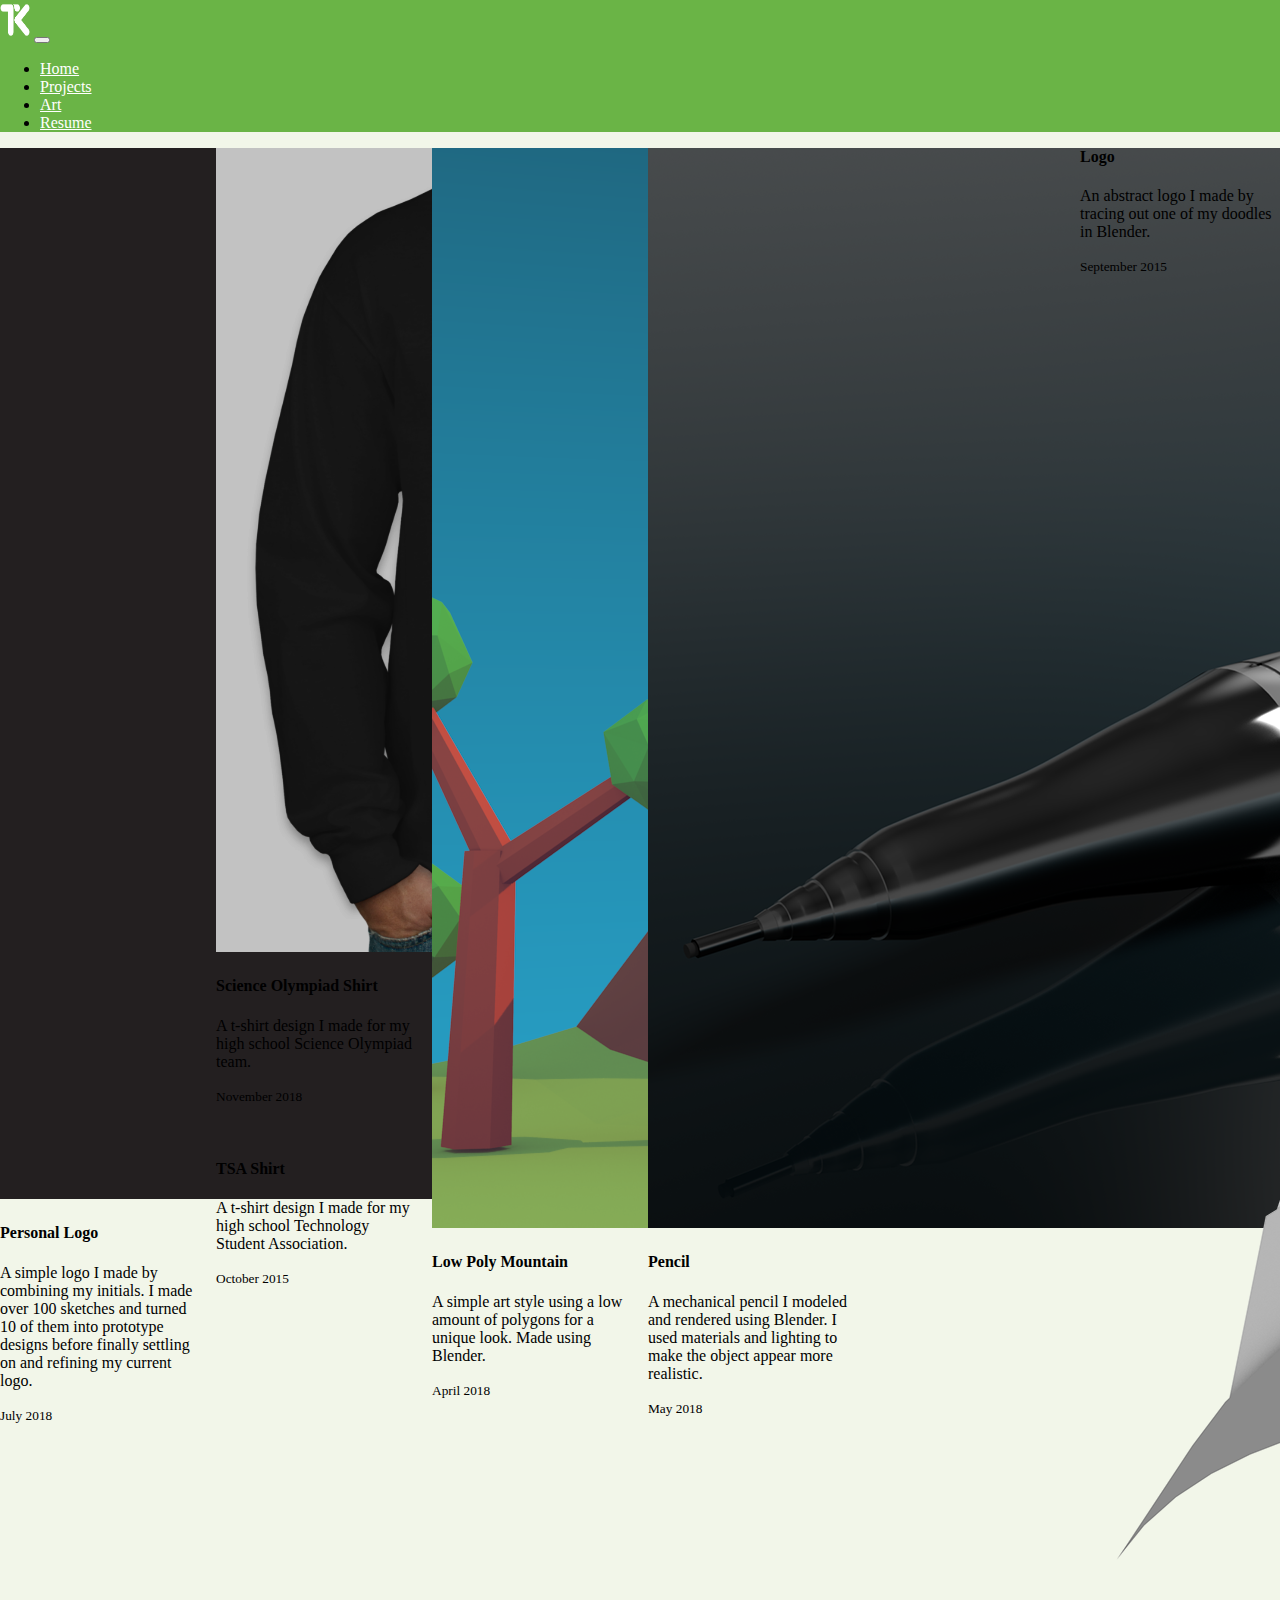
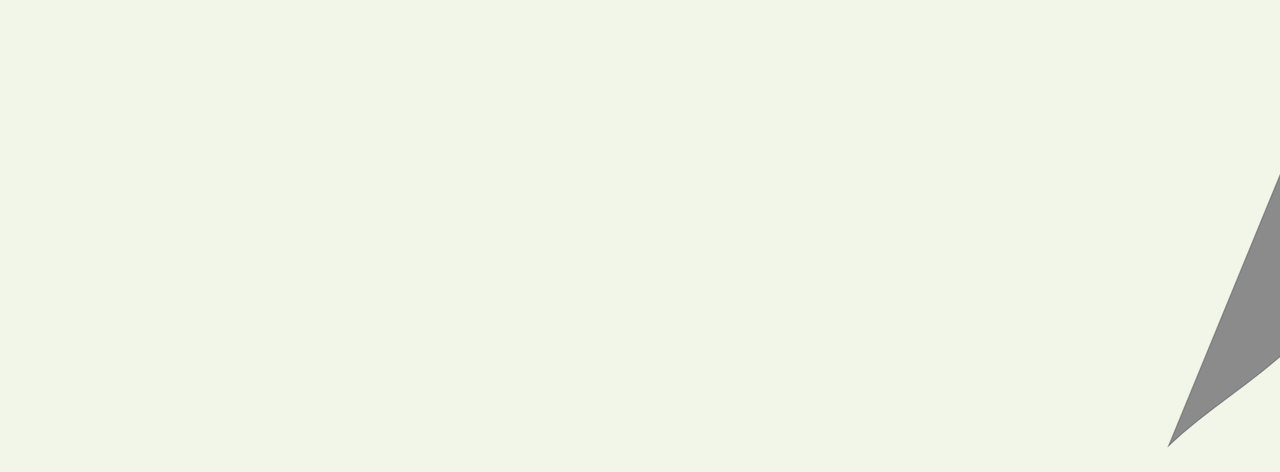
==== commit 48a95cf2: "Mid-overhaul of website commit - still working on margins - shiny new projects images - updated resu" ====
--- a/art.html
+++ b/art.html
@@ -18,8 +18,9 @@
 	<script>
 		$("#header").load("header.html");
 	</script>
+<!-- TODO fix margins -->
+	<header class="page-header header container-fluid">
 
-	<header class="page-header header container-fluid">
 		<div class="card-columns">
 			<div class="card">
 				<img src="images/logo_banner.png" class="card-img-top" alt="">
@@ -70,6 +71,7 @@
 				</div>
 			</div>
 		</div>
+
 	</header>
 
 
--- a/main.css
+++ b/main.css
@@ -22,7 +22,6 @@
   justify-content: flex-end;
 }
 .header {
-  background-image: url('images/background.jpg');
   background-size: cover;
   background-position: center;
   position: relative;
@@ -62,9 +61,9 @@
   color:#000;
 }
 .features {
-  margin: 0 4em 4em;
+  margin: 1em;
   padding: 1em;
-  position: relative;
+  position: absolute;
 }
 .feature-title {
   color: #333;
@@ -96,25 +95,25 @@
 
 @media (min-width: 576px) {
     .card-columns {
-        column-count: 2;
+        column-count: 3;
     }
 }
 
 @media (min-width: 768px) {
     .card-columns {
-        column-count: 3;
+        column-count: 4;
     }
 }
 
 @media (min-width: 992px) {
     .card-columns {
-        column-count: 4;
+        column-count: 5;
     }
 }
 
 @media (min-width: 1200px) {
     .card-columns {
-        column-count: 5;
+        column-count: 6;
     }
 }
 
